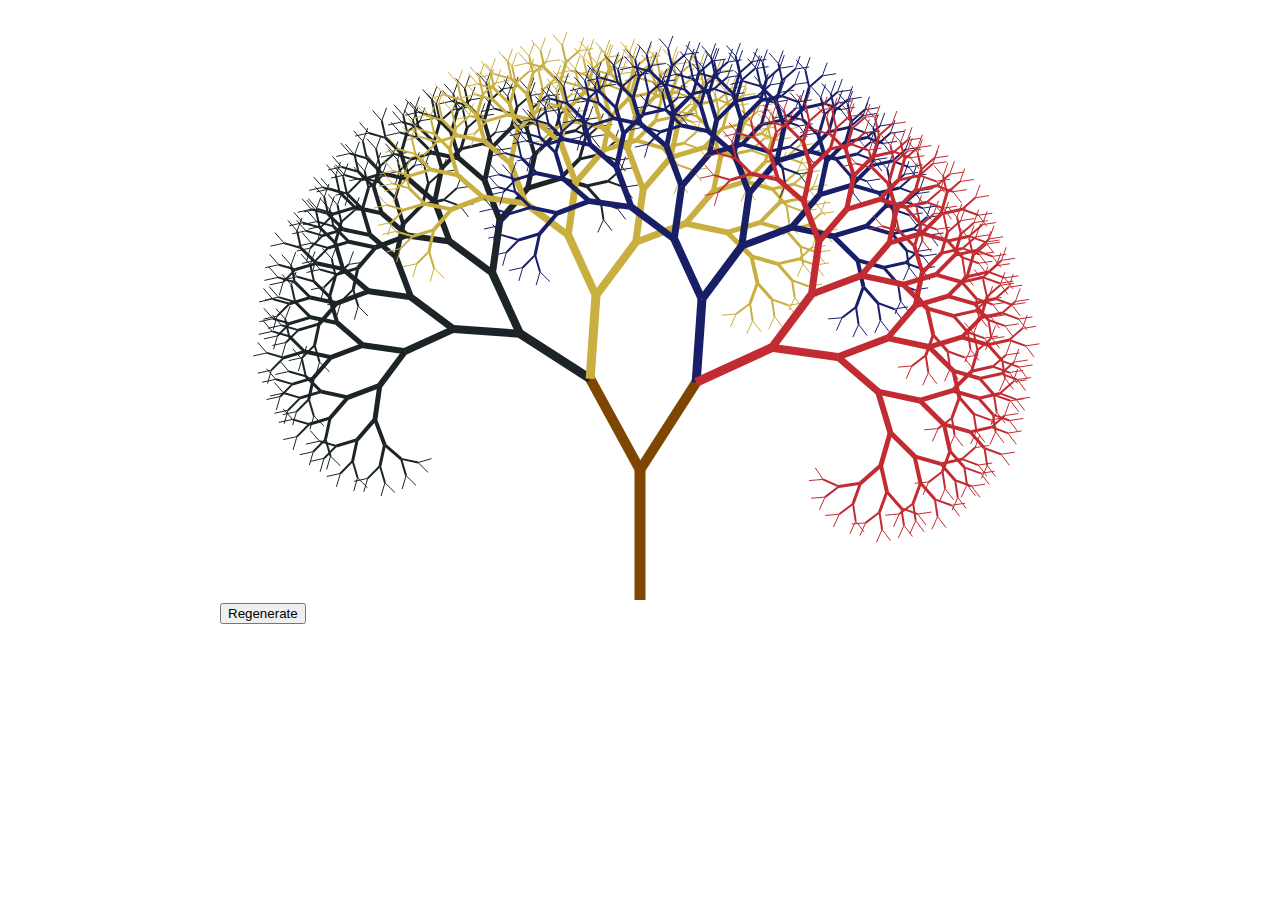
==== home.html @ a7ea89a0 "Arbol" ====
<!DOCTYPE html>
<html lang="en">
	<head>
		<meta charset="utf-8">
	    <title>Home</title>
	    <link rel="stylesheet" href="css/style.css"></link>
	    <link rel="stylesheet" href="css/svg.css"></link>
	  </meta>
	</head>

	<body>
		<div id="chart">
			<svg>
			</svg>
		</div>
		<button class="regenerate">Regenerate</button>
		
		

		<script src="libs/d3/d3.min.js"></script>
		<script src="libs/d3/d3-tip.js"></script>
		<script src="js/home.js"></script>
	  
	
	</body>
</html>
---- css/style.css ----
/* Document styling */
body {
	font-family: "Helvetica Neue", Helvetica, sans-serif;
	width: 840px;
	margin: 0 auto 50px auto;
	font-size: 14px;
}


.d3-tip {
  line-height: 1;
  font-weight: bold;
  padding: 12px;
  background: rgba(0, 0, 0, 0.8);
  color: #fff;
  border-radius: 2px;
}

.d3-tip:after {
  box-sizing: border-box;
  display: inline;
  font-size: 10px;
  width: 100%;
  line-height: 1;
  color: rgba(0, 0, 0, 0.8);
  content: "\25BC";
  position: absolute;
  text-align: center;
}

/* Style northward tooltips differently */
.d3-tip.n:after {
  margin: -1px 0 0 0;
  top: 100%;
  left: 0;
}

.twitter-share-button {width: 82px !important;}
---- css/svg.css ----
/* SVG styling */
svg {
	width: 840px;
	height: 600px;
	font-family: helvetica, sans-serif;
}

path, line {
	stroke: #7e4600;
	stroke-width: 1;
}
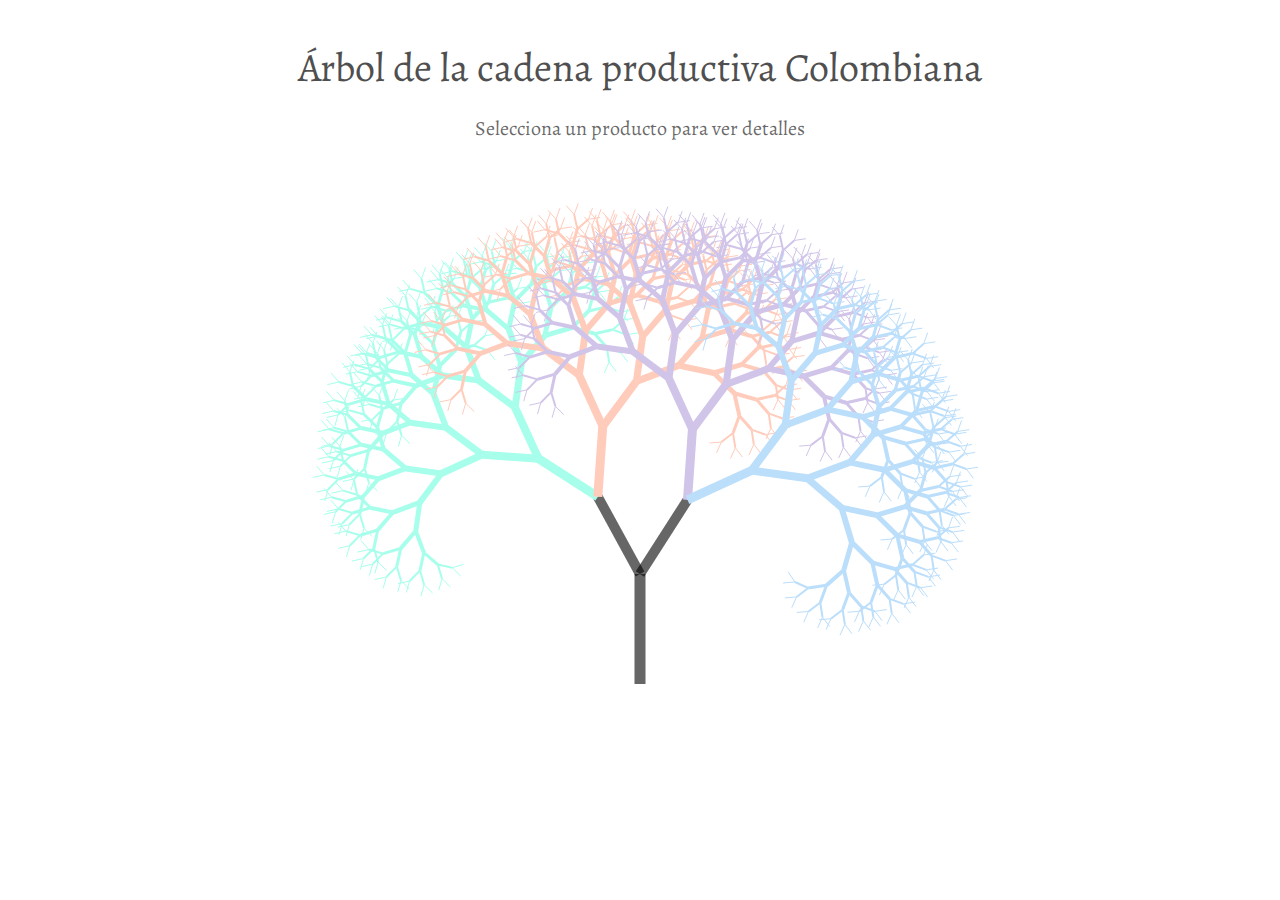
==== commit a5ebe705: "Maquetación del Home" ====
--- a/home.html
+++ b/home.html
@@ -3,22 +3,34 @@
 	<head>
 		<meta charset="utf-8">
 	    <title>Home</title>
-	    <link rel="stylesheet" href="css/style.css"></link>
-	    <link rel="stylesheet" href="css/svg.css"></link>
+	    <link rel="stylesheet" href="css/home.css"></link>
+	    <link href="https://fonts.googleapis.com/css?family=Alegreya:400,700,700i,900" rel="stylesheet">
 	  </meta>
 	</head>
 
 	<body>
-		<div id="chart">
-			<svg>
-			</svg>
+
+		<div class="container">
+			<div class="row">
+				<h2 id="home-title">Árbol de la cadena productiva Colombiana</h2>
+			</div>
+
+			<div class="row">
+				<p id="tut" class="tutorial">Selecciona un producto para ver detalles</p>
+			</div>
+
+			<div class="row" id="chart">
+				<svg>
+				</svg>
+			</div>
 		</div>
-		<button class="regenerate">Regenerate</button>
-		
-		
+
+
 
 		<script src="libs/d3/d3.min.js"></script>
 		<script src="libs/d3/d3-tip.js"></script>
+		<script src="libs/jquery/jquery-3.2.1.min.js"></script>
+		<script src="libs/velocity/velocity.min.js"></script>
 		<script src="js/home.js"></script>
 	  
 	
--- a/css/home.css
+++ b/css/home.css
@@ -0,0 +1,76 @@
+/* Document styling */
+body {
+  background-color:#fff;
+	font-family: 'Alegreya', serif;
+	width: 840px;
+	margin: 0 auto 50px auto;
+	font-size: 14px;
+}
+
+
+.d3-tip {
+  line-height: 1;
+  font-weight: bold;
+  padding: 20px 52px;
+  background: rgba(0, 0, 0, 0.8);
+  color: #fff;
+  border-radius: 2px;
+  width:180px;
+  height: 80px;
+  font-size:20px !important;
+  text-align:center;
+}
+
+.d3-tip:after {
+  box-sizing: border-box;
+  display: inline;
+  font-size: 20px;
+  width: 100%;
+  line-height: 1;
+  color: rgba(0, 0, 0, 0.8);
+  content: "\25BC";
+  position: absolute;
+  text-align: center;
+}
+
+/* Style northward tooltips differently */
+.d3-tip.n:after {
+  margin: -1px 0 0 0;
+  top: 100%;
+  left: 0;
+}
+
+.twitter-share-button {width: 82px !important;}
+
+svg {
+  width: 840px;
+  height: 500px;
+  font-family: helvetica, sans-serif;
+}
+
+path, line {
+  stroke: rgba(0, 0, 0, 0.6);
+  stroke-width: 1;
+}
+
+#chart{
+  margin-top:3em;
+}
+
+#home-title{
+  font-size:40px;
+  font-weight: 400;
+  color:rgba(0, 0, 0, 0.7);
+  text-align:center;
+  margin-top:1em;
+  margin-bottom:0px;
+}
+
+.tutorial{
+  text-align:center;
+  font-size:20px;
+  font-weight: 400;
+  color:rgba(0, 0, 0, 0.6);
+  padding-top:0px;
+  margin-top:1em;
+}
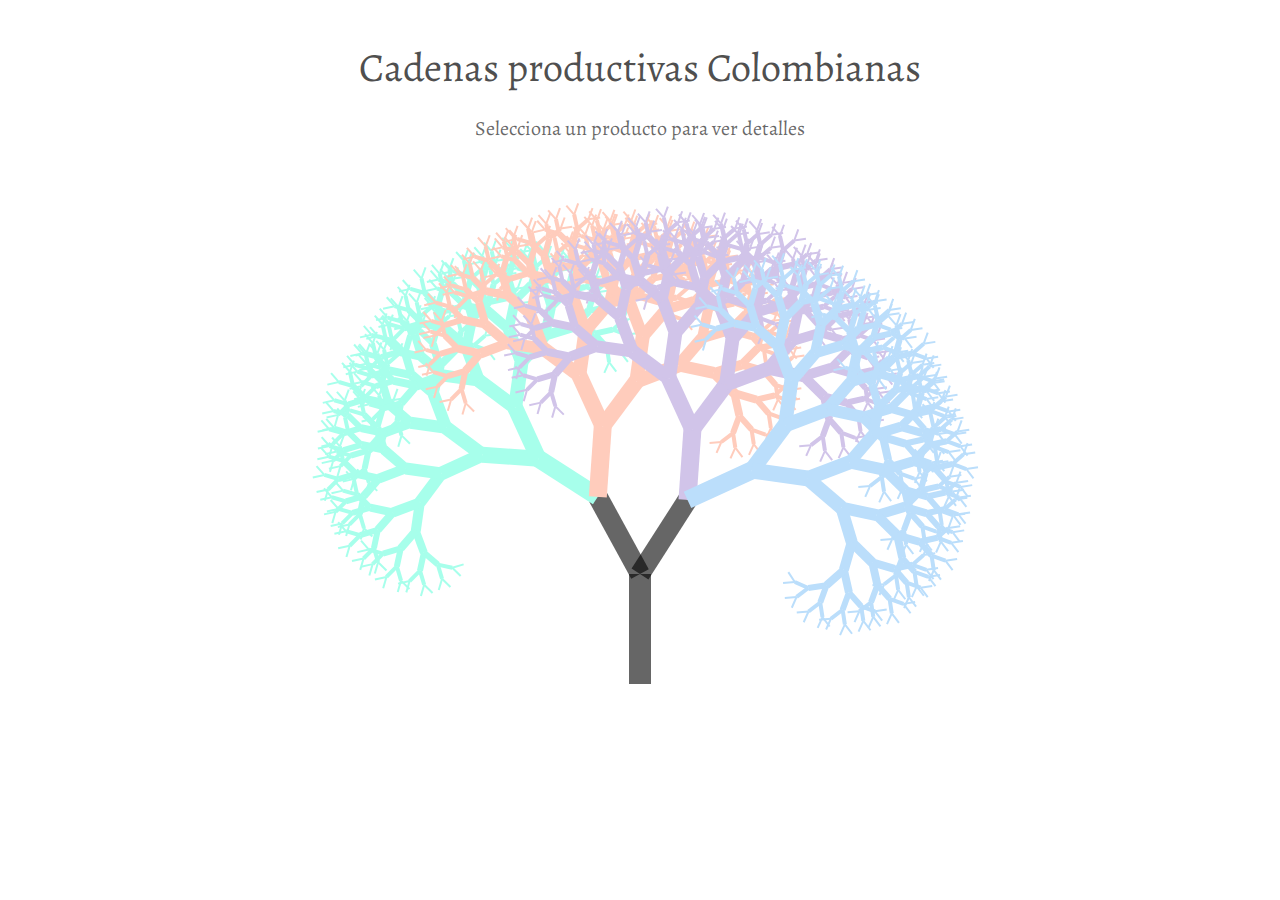
==== commit 2c080998: "Prototype almost finished" ====
--- a/home.html
+++ b/home.html
@@ -12,7 +12,7 @@
 
 		<div class="container">
 			<div class="row">
-				<h2 id="home-title">Árbol de la cadena productiva Colombiana</h2>
+				<h2 id="home-title">Cadenas productivas Colombianas</h2>
 			</div>
 
 			<div class="row">
